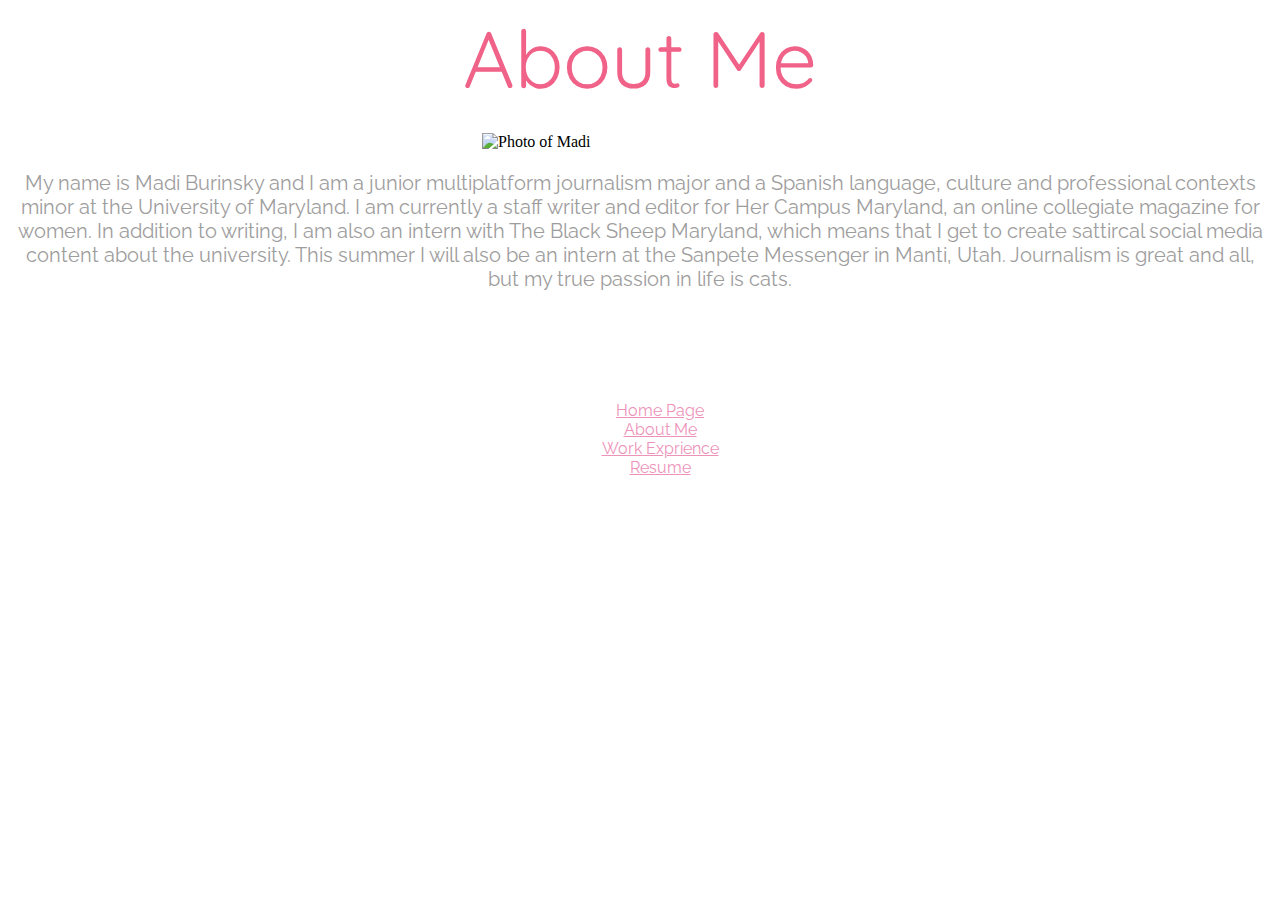
==== about.html @ 8be2f6e2 "fixed directory" ====
<!DOCTYPE html>
<html lang="en">
  <head>
        <link rel="stylesheet" type="text/css" href="style.css">

    <link href="https://fonts.googleapis.com/css?family=Quicksand:400,500,700&display=swap" rel="stylesheet">

    <link href="https://fonts.googleapis.com/css?family=Raleway:400,400i,700,700i&display=swap" rel="stylesheet">

    <link rel="stylesheet" type="text/css"href="style.css">

    <title>About</title>
  </head>
  <body>

    <div id="header">About Me</div>

    <img id="homeimg" src="Imagesphoto.jpg" alt= "Photo of Madi">

    <p id="bio">My name is Madi Burinsky and I am a junior multiplatform journalism major and a Spanish language, culture and professional contexts minor at the University of Maryland. I am currently a staff writer and editor for Her Campus Maryland, an online collegiate magazine for women. In addition to writing, I am also an intern with The Black Sheep Maryland, which means that I get to create sattircal social media content about the university. This summer I will also be an intern at the Sanpete Messenger in Manti, Utah. Journalism is great and all, but my true passion in life is cats. </p>

    <ul class="list">
      <li><a href="index.html">Home Page</a></li>
      <li><a href="#">About Me</a></li>
      <li><a href="work.html">Work Exprience</a></li>
      <li><a href="resume.html">Resume</a></li>
    </ul>
  </body>
</html>
---- style.css ----
#content {
  margin: 0 auto;
  width: 900px;
}

#header{
  font-family: 'Quicksand', sans-serif;
  font-weight: 400;
  font-size: 80px;
  text-align: center;
  padding-bottom: 25px;
  color: #f06288;
}

#homeimg{
  display: block;
  margin-left: auto;
  margin-right: auto;
  width: 25%;
}

#resumepic {
  width: 20%;
  height: 50%;
  float: inherit;
}

#color1{
  height: 100px;
  width:100px;
  background-color: #751d35;
  float: left;
}

#color2{
  height: 100px;
  width: 100px;
  background-color: #ed93ba;
  float: left;
}

#color3{
  height: 100px;
  width: 100px;
  background-color: #9e9d9d;
  float: left;
}

#color4{
  height: 100px;
  width: 100px;
  background-color: #e8e3e8;
  float: right;
}

#color5{
  height: 100px;
  width: 100px;
  background-color: #f06288;
  float: right;
}
#tab{
  text-align: center;
  width: 500px;
  margin: auto;
  padding-bottom: 200px;
}

#bio {
  font-family: 'Raleway', sans-serif;
  color: #9e9d9d;
  font-size: 20px;
  text-align: center;

}

h4{
  font-family: 'Quicksand', sans-serif;
  text-align: center;
  margin: auto;
}

h5{
  font-family: 'Quicksand', sans-serif;
  text-align: center;
  margin: auto;
}

h6 {
  font-family: 'Quicksand', sans-serif;
  text-align: center;
  font-size: 20px;
  margin: auto;
  color: #751d35;
}

p{
  text-align: center;
  font-family: 'Raleway', sans-serif;
  padding-bottom: 50px;
  color: #9e9d9d;
}

a {
color: #ed93ba;
text-align: center;
}

ul {
  list-style: none;
}

.list{
  text-align: center;
  font-family: 'Raleway', sans-serif;
  list-style-position: inside;
  padding-top: 40px;
}

.list2{
  text-align: center;
  font-family: 'Raleway', sans-serif;
  list-style-position: inside;
  padding-bottom: 100px;
}
---- style.css ----
#content {
  margin: 0 auto;
  width: 900px;
}

#header{
  font-family: 'Quicksand', sans-serif;
  font-weight: 400;
  font-size: 80px;
  text-align: center;
  padding-bottom: 25px;
  color: #f06288;
}

#homeimg{
  display: block;
  margin-left: auto;
  margin-right: auto;
  width: 25%;
}

#resumepic {
  width: 20%;
  height: 50%;
  float: inherit;
}

#color1{
  height: 100px;
  width:100px;
  background-color: #751d35;
  float: left;
}

#color2{
  height: 100px;
  width: 100px;
  background-color: #ed93ba;
  float: left;
}

#color3{
  height: 100px;
  width: 100px;
  background-color: #9e9d9d;
  float: left;
}

#color4{
  height: 100px;
  width: 100px;
  background-color: #e8e3e8;
  float: right;
}

#color5{
  height: 100px;
  width: 100px;
  background-color: #f06288;
  float: right;
}
#tab{
  text-align: center;
  width: 500px;
  margin: auto;
  padding-bottom: 200px;
}

#bio {
  font-family: 'Raleway', sans-serif;
  color: #9e9d9d;
  font-size: 20px;
  text-align: center;

}

h4{
  font-family: 'Quicksand', sans-serif;
  text-align: center;
  margin: auto;
}

h5{
  font-family: 'Quicksand', sans-serif;
  text-align: center;
  margin: auto;
}

h6 {
  font-family: 'Quicksand', sans-serif;
  text-align: center;
  font-size: 20px;
  margin: auto;
  color: #751d35;
}

p{
  text-align: center;
  font-family: 'Raleway', sans-serif;
  padding-bottom: 50px;
  color: #9e9d9d;
}

a {
color: #ed93ba;
text-align: center;
}

ul {
  list-style: none;
}

.list{
  text-align: center;
  font-family: 'Raleway', sans-serif;
  list-style-position: inside;
  padding-top: 40px;
}

.list2{
  text-align: center;
  font-family: 'Raleway', sans-serif;
  list-style-position: inside;
  padding-bottom: 100px;
}
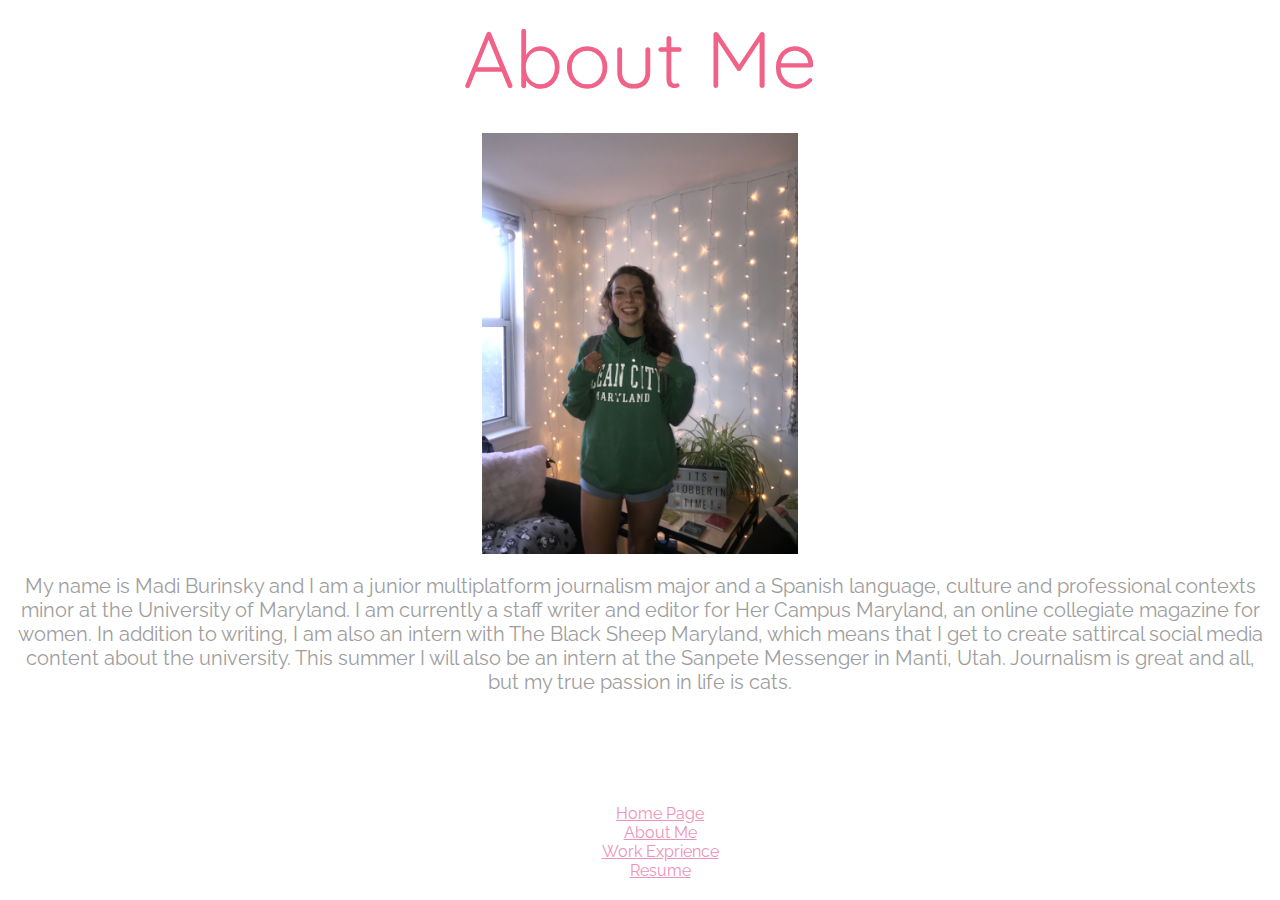
==== commit 86b75d4e: "fix about.html" ====
--- a/about.html
+++ b/about.html
@@ -15,7 +15,7 @@
 
     <div id="header">About Me</div>
 
-    <img id="homeimg" src="Imagesphoto.jpg" alt= "Photo of Madi">
+    <img id="homeimg" src="Imagesphoto.JPG" alt= "Photo of Madi">
 
     <p id="bio">My name is Madi Burinsky and I am a junior multiplatform journalism major and a Spanish language, culture and professional contexts minor at the University of Maryland. I am currently a staff writer and editor for Her Campus Maryland, an online collegiate magazine for women. In addition to writing, I am also an intern with The Black Sheep Maryland, which means that I get to create sattircal social media content about the university. This summer I will also be an intern at the Sanpete Messenger in Manti, Utah. Journalism is great and all, but my true passion in life is cats. </p>
 
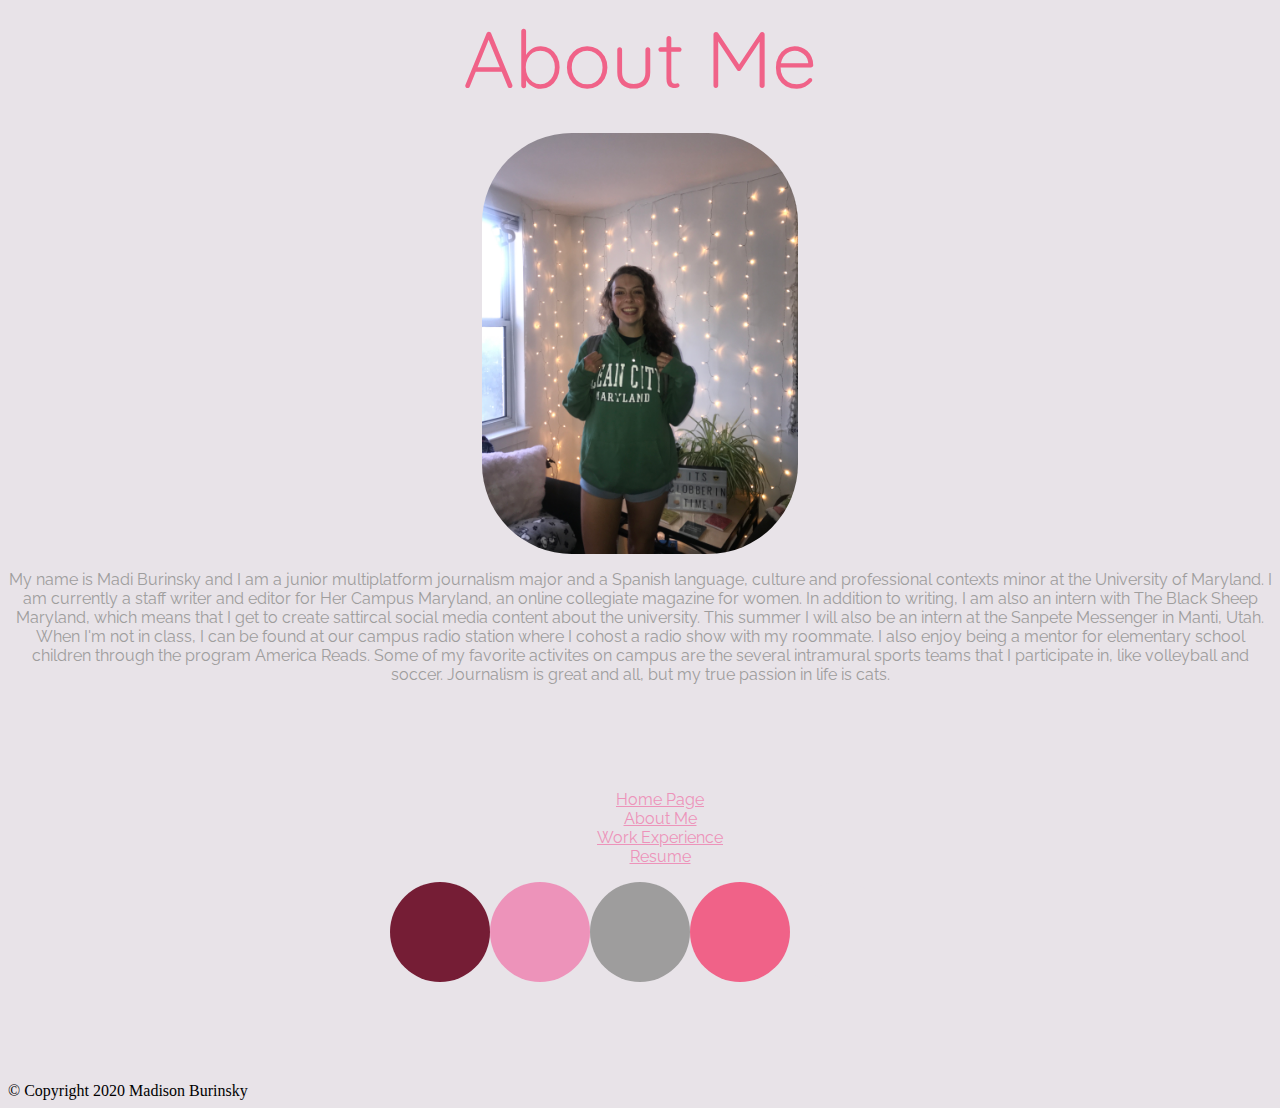
==== commit ebd90bbb: "updated project" ====
--- a/about.html
+++ b/about.html
@@ -13,17 +13,29 @@
   </head>
   <body>
 
-    <div id="header">About Me</div>
+    <div id="header1">About Me</div>
 
-    <img id="homeimg" src="Imagesphoto.JPG" alt= "Photo of Madi">
+    <img id="homeimg" src="Imagesphoto.jpeg" alt= "Photo of Madi"
 
-    <p id="bio">My name is Madi Burinsky and I am a junior multiplatform journalism major and a Spanish language, culture and professional contexts minor at the University of Maryland. I am currently a staff writer and editor for Her Campus Maryland, an online collegiate magazine for women. In addition to writing, I am also an intern with The Black Sheep Maryland, which means that I get to create sattircal social media content about the university. This summer I will also be an intern at the Sanpete Messenger in Manti, Utah. Journalism is great and all, but my true passion in life is cats. </p>
+    <div id="content">
+    <p>My name is Madi Burinsky and I am a junior multiplatform journalism major and a Spanish language, culture and professional contexts minor at the University of Maryland. I am currently a staff writer and editor for Her Campus Maryland, an online collegiate magazine for women. In addition to writing, I am also an intern with The Black Sheep Maryland, which means that I get to create sattircal social media content about the university. This summer I will also be an intern at the Sanpete Messenger in Manti, Utah. When I'm not in class, I can be found at our campus radio station where I cohost a radio show with my roommate. I also enjoy being a mentor for elementary school children through the program America Reads. Some of my favorite activites on campus are the several intramural sports teams that I participate in, like volleyball and soccer. Journalism is great and all, but my true passion in life is cats. </p>
 
     <ul class="list">
-      <li><a href="index.html">Home Page</a></li>
-      <li><a href="#">About Me</a></li>
-      <li><a href="work.html">Work Exprience</a></li>
+      <li><a href="home.html">Home Page</a></li>
+      <li><a href="/">About Me</a></li>
+      <li><a href="work.html">Work Experience</a></li>
       <li><a href="resume.html">Resume</a></li>
     </ul>
+
+    <div id='tab'>
+    <div id='color1'></div>
+    <div id='color2'></div>
+    <div id='color3'></div>
+    <div id='color4'></div>
+    <div id='color5'></div>
+    </div>
+
+    <footer>&copy; Copyright 2020 Madison Burinsky</footer>
+
   </body>
 </html>
--- a/style.css
+++ b/style.css
@@ -3,13 +3,44 @@
   width: 900px;
 }
 
-#header{
+#banner {
+    display: block;
+    background-color: #ed93ba;
+    width: 800px;
+    margin: 90px auto;
+    padding: 50px;
+    text-transform: uppercase;
+    font-family: 'Quicksand', sans-serif ;
+    border: 1px solid #fff;
+    text-decoration: none;
+    border-radius: 90px;
+}
+
+#header {
+  font-family: 'Quicksand', sans-serif;
+  font-weight: 400;
+  font-size: 80px;
+  text-align: center;
+  padding-bottom: 25px;
+  color: #e8e3e8;
+}
+
+#header1 {
   font-family: 'Quicksand', sans-serif;
   font-weight: 400;
   font-size: 80px;
   text-align: center;
   padding-bottom: 25px;
   color: #f06288;
+  }
+
+#studentjournalist {
+  font-family: 'Quicksand', sans-serif;
+  font-weight: 400;
+  font-size: 30px;
+  text-align: center;
+  padding-bottom: 0px;
+  color: #e8e3e8;
 }
 
 #homeimg{
@@ -17,6 +48,7 @@
   margin-left: auto;
   margin-right: auto;
   width: 25%;
+  border-radius: 90px;
 }
 
 #resumepic {
@@ -25,41 +57,46 @@
   float: inherit;
 }
 
-#color1{
+#color1 {
   height: 100px;
   width:100px;
   background-color: #751d35;
   float: left;
+  border-radius: 50px;
 }
 
-#color2{
+#color2 {
   height: 100px;
   width: 100px;
   background-color: #ed93ba;
   float: left;
+  border-radius: 50px;
 }
 
-#color3{
+#color3 {
   height: 100px;
   width: 100px;
   background-color: #9e9d9d;
   float: left;
+  border-radius: 50px;
 }
 
-#color4{
+#color4 {
   height: 100px;
   width: 100px;
   background-color: #e8e3e8;
   float: right;
+  border-radius: 50px;
 }
 
-#color5{
+#color5 {
   height: 100px;
   width: 100px;
   background-color: #f06288;
   float: right;
+  border-radius: 50px;
 }
-#tab{
+#tab {
   text-align: center;
   width: 500px;
   margin: auto;
@@ -71,19 +108,20 @@
   color: #9e9d9d;
   font-size: 20px;
   text-align: center;
-
 }
 
-h4{
+h4 {
   font-family: 'Quicksand', sans-serif;
   text-align: center;
   margin: auto;
+  color: #ed93ba;
 }
 
-h5{
+h5 {
   font-family: 'Quicksand', sans-serif;
   text-align: center;
   margin: auto;
+  color: #9e9d9d;
 }
 
 h6 {
@@ -94,7 +132,7 @@
   color: #751d35;
 }
 
-p{
+p {
   text-align: center;
   font-family: 'Raleway', sans-serif;
   padding-bottom: 50px;
@@ -110,7 +148,7 @@
   list-style: none;
 }
 
-.list{
+.list {
   text-align: center;
   font-family: 'Raleway', sans-serif;
   list-style-position: inside;
@@ -123,3 +161,33 @@
   list-style-position: inside;
   padding-bottom: 100px;
 }
+
+.list1 {
+  display: inline;
+}
+
+#resumepic {
+  width: 25%;
+  height: 70%;
+  display: block;
+  margin-left: auto;
+  margin-right: auto;
+  border-radius: 50px;
+}
+
+.menubar {
+  color: #9e9d9d;
+  font-family: 'Raleway', sans-serif;
+  list-style: none;
+  text-align: center;
+}
+
+#menubar {
+  color: #ed93ba;
+  text-align: center;
+  font-family: 'Raleway', sans-serif;
+  }
+
+body {
+  background-color: #e8e3e8;
+}
--- a/style.css
+++ b/style.css
@@ -3,13 +3,44 @@
   width: 900px;
 }
 
-#header{
+#banner {
+    display: block;
+    background-color: #ed93ba;
+    width: 800px;
+    margin: 90px auto;
+    padding: 50px;
+    text-transform: uppercase;
+    font-family: 'Quicksand', sans-serif ;
+    border: 1px solid #fff;
+    text-decoration: none;
+    border-radius: 90px;
+}
+
+#header {
+  font-family: 'Quicksand', sans-serif;
+  font-weight: 400;
+  font-size: 80px;
+  text-align: center;
+  padding-bottom: 25px;
+  color: #e8e3e8;
+}
+
+#header1 {
   font-family: 'Quicksand', sans-serif;
   font-weight: 400;
   font-size: 80px;
   text-align: center;
   padding-bottom: 25px;
   color: #f06288;
+  }
+
+#studentjournalist {
+  font-family: 'Quicksand', sans-serif;
+  font-weight: 400;
+  font-size: 30px;
+  text-align: center;
+  padding-bottom: 0px;
+  color: #e8e3e8;
 }
 
 #homeimg{
@@ -17,6 +48,7 @@
   margin-left: auto;
   margin-right: auto;
   width: 25%;
+  border-radius: 90px;
 }
 
 #resumepic {
@@ -25,41 +57,46 @@
   float: inherit;
 }
 
-#color1{
+#color1 {
   height: 100px;
   width:100px;
   background-color: #751d35;
   float: left;
+  border-radius: 50px;
 }
 
-#color2{
+#color2 {
   height: 100px;
   width: 100px;
   background-color: #ed93ba;
   float: left;
+  border-radius: 50px;
 }
 
-#color3{
+#color3 {
   height: 100px;
   width: 100px;
   background-color: #9e9d9d;
   float: left;
+  border-radius: 50px;
 }
 
-#color4{
+#color4 {
   height: 100px;
   width: 100px;
   background-color: #e8e3e8;
   float: right;
+  border-radius: 50px;
 }
 
-#color5{
+#color5 {
   height: 100px;
   width: 100px;
   background-color: #f06288;
   float: right;
+  border-radius: 50px;
 }
-#tab{
+#tab {
   text-align: center;
   width: 500px;
   margin: auto;
@@ -71,19 +108,20 @@
   color: #9e9d9d;
   font-size: 20px;
   text-align: center;
-
 }
 
-h4{
+h4 {
   font-family: 'Quicksand', sans-serif;
   text-align: center;
   margin: auto;
+  color: #ed93ba;
 }
 
-h5{
+h5 {
   font-family: 'Quicksand', sans-serif;
   text-align: center;
   margin: auto;
+  color: #9e9d9d;
 }
 
 h6 {
@@ -94,7 +132,7 @@
   color: #751d35;
 }
 
-p{
+p {
   text-align: center;
   font-family: 'Raleway', sans-serif;
   padding-bottom: 50px;
@@ -110,7 +148,7 @@
   list-style: none;
 }
 
-.list{
+.list {
   text-align: center;
   font-family: 'Raleway', sans-serif;
   list-style-position: inside;
@@ -123,3 +161,33 @@
   list-style-position: inside;
   padding-bottom: 100px;
 }
+
+.list1 {
+  display: inline;
+}
+
+#resumepic {
+  width: 25%;
+  height: 70%;
+  display: block;
+  margin-left: auto;
+  margin-right: auto;
+  border-radius: 50px;
+}
+
+.menubar {
+  color: #9e9d9d;
+  font-family: 'Raleway', sans-serif;
+  list-style: none;
+  text-align: center;
+}
+
+#menubar {
+  color: #ed93ba;
+  text-align: center;
+  font-family: 'Raleway', sans-serif;
+  }
+
+body {
+  background-color: #e8e3e8;
+}
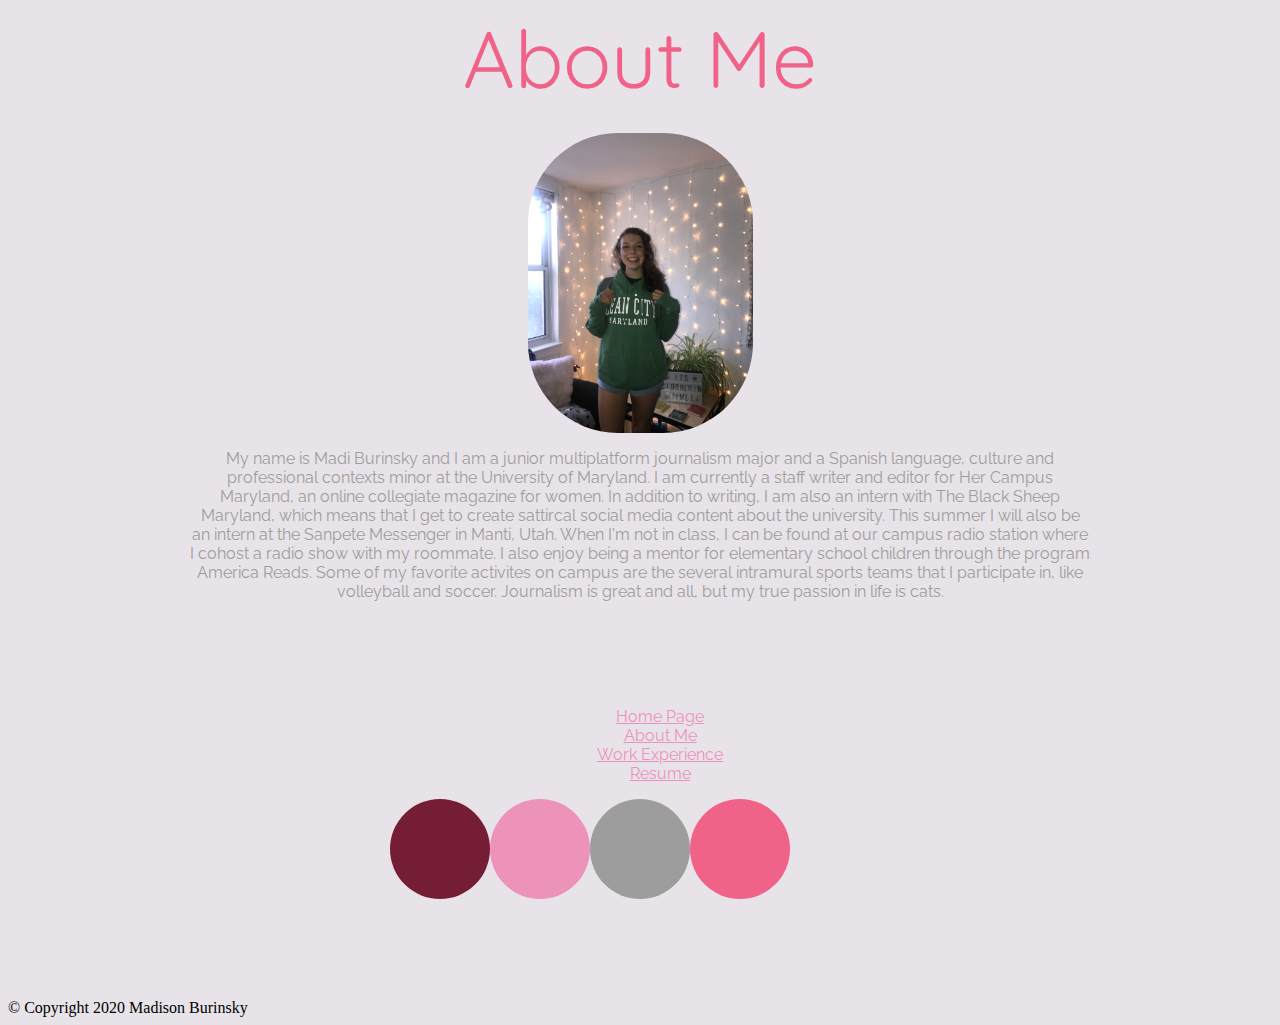
==== commit ab6dfeb2: "final resume update" ====
--- a/about.html
+++ b/about.html
@@ -13,16 +13,19 @@
   </head>
   <body>
 
+  <div class="container">
+    <div id="content">
     <div id="header1">About Me</div>
 
-    <img id="homeimg" src="Imagesphoto.jpeg" alt= "Photo of Madi"
+    <img id="homeimg" src="Imagesphoto.jpeg" alt= "Photo of Madi">
 
-    <div id="content">
+
     <p>My name is Madi Burinsky and I am a junior multiplatform journalism major and a Spanish language, culture and professional contexts minor at the University of Maryland. I am currently a staff writer and editor for Her Campus Maryland, an online collegiate magazine for women. In addition to writing, I am also an intern with The Black Sheep Maryland, which means that I get to create sattircal social media content about the university. This summer I will also be an intern at the Sanpete Messenger in Manti, Utah. When I'm not in class, I can be found at our campus radio station where I cohost a radio show with my roommate. I also enjoy being a mentor for elementary school children through the program America Reads. Some of my favorite activites on campus are the several intramural sports teams that I participate in, like volleyball and soccer. Journalism is great and all, but my true passion in life is cats. </p>
 
+
     <ul class="list">
-      <li><a href="home.html">Home Page</a></li>
-      <li><a href="/">About Me</a></li>
+      <li><a href="index.html">Home Page</a></li>
+      <li><a href="about.html">About Me</a></li>
       <li><a href="work.html">Work Experience</a></li>
       <li><a href="resume.html">Resume</a></li>
     </ul>
@@ -34,6 +37,8 @@
     <div id='color4'></div>
     <div id='color5'></div>
     </div>
+  </div>
+</div>
 
     <footer>&copy; Copyright 2020 Madison Burinsky</footer>
 
--- a/style.css
+++ b/style.css
@@ -6,7 +6,7 @@
 #banner {
     display: block;
     background-color: #ed93ba;
-    width: 800px;
+    width: 85%;
     margin: 90px auto;
     padding: 50px;
     text-transform: uppercase;
@@ -191,3 +191,8 @@
 body {
   background-color: #e8e3e8;
 }
+
+.container {
+  display: flex;
+  flex-wrap: wrap;
+}
--- a/style.css
+++ b/style.css
@@ -6,7 +6,7 @@
 #banner {
     display: block;
     background-color: #ed93ba;
-    width: 800px;
+    width: 85%;
     margin: 90px auto;
     padding: 50px;
     text-transform: uppercase;
@@ -191,3 +191,8 @@
 body {
   background-color: #e8e3e8;
 }
+
+.container {
+  display: flex;
+  flex-wrap: wrap;
+}
